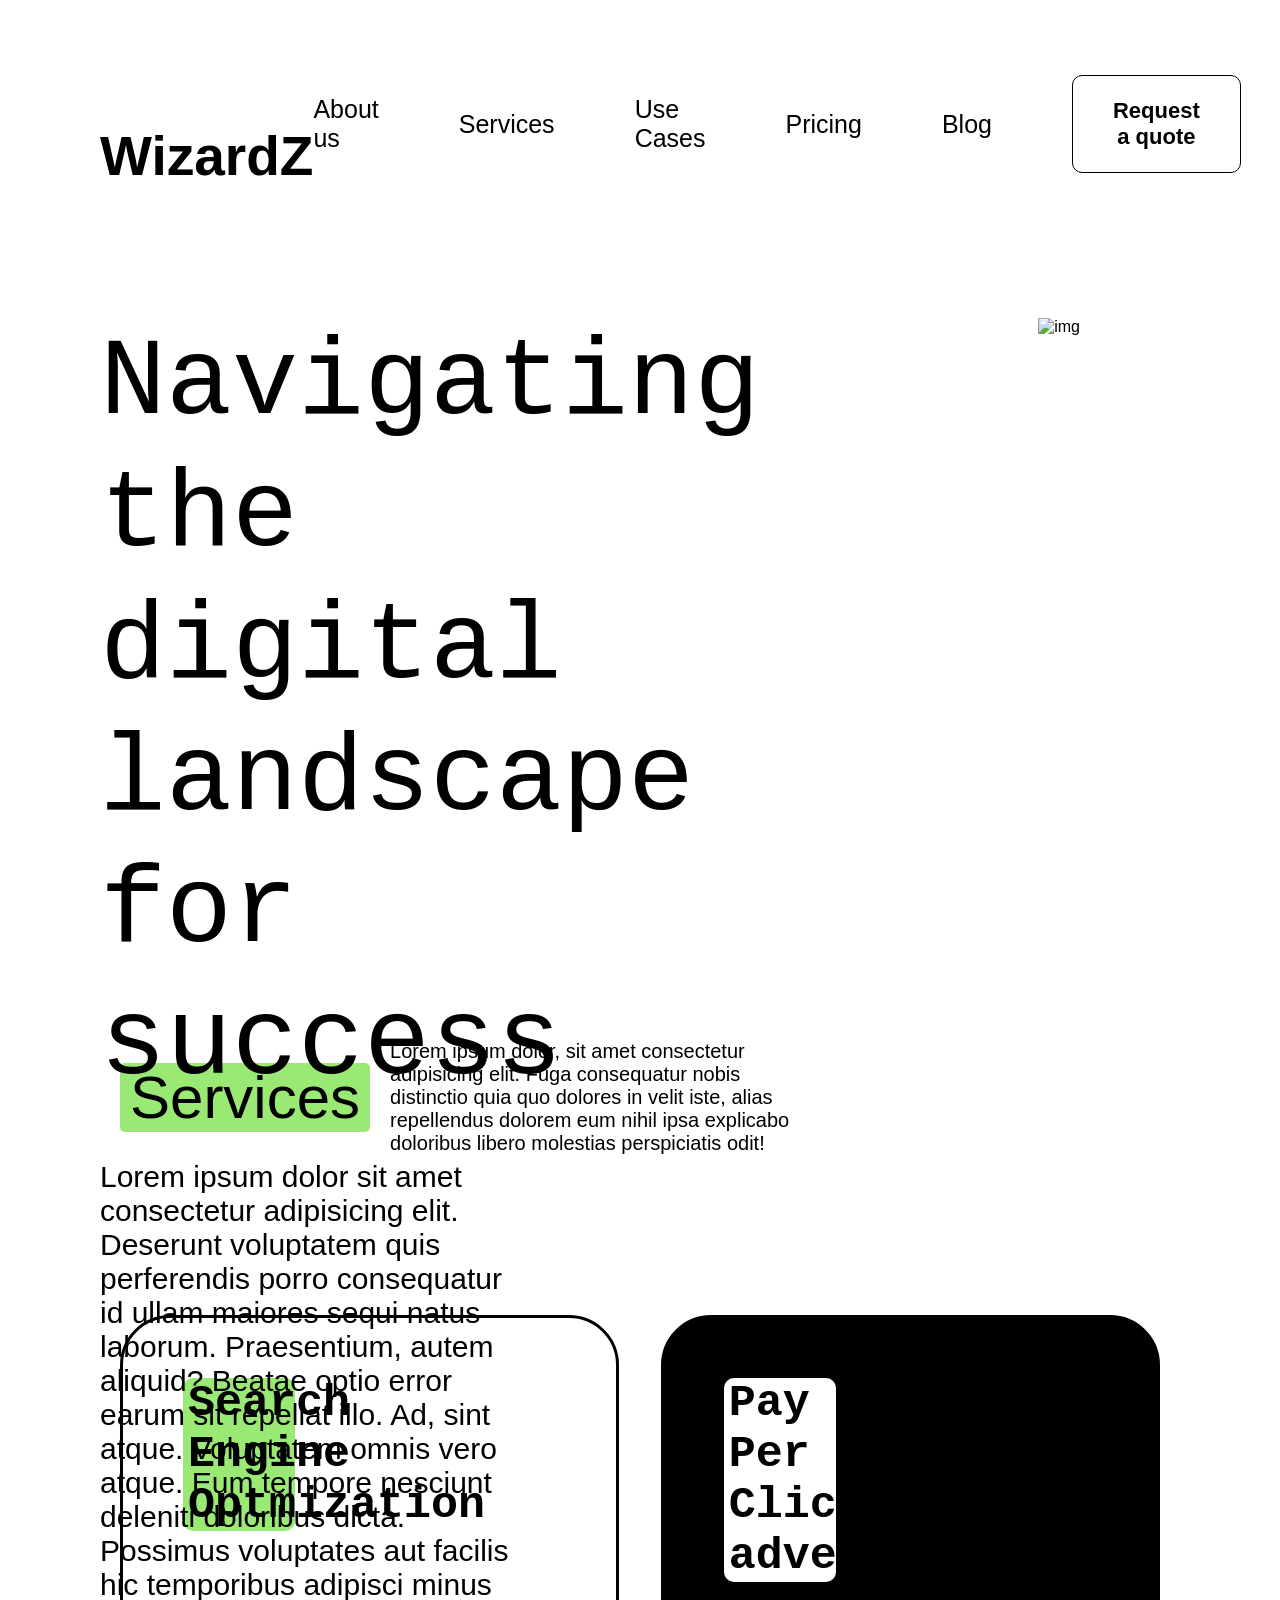
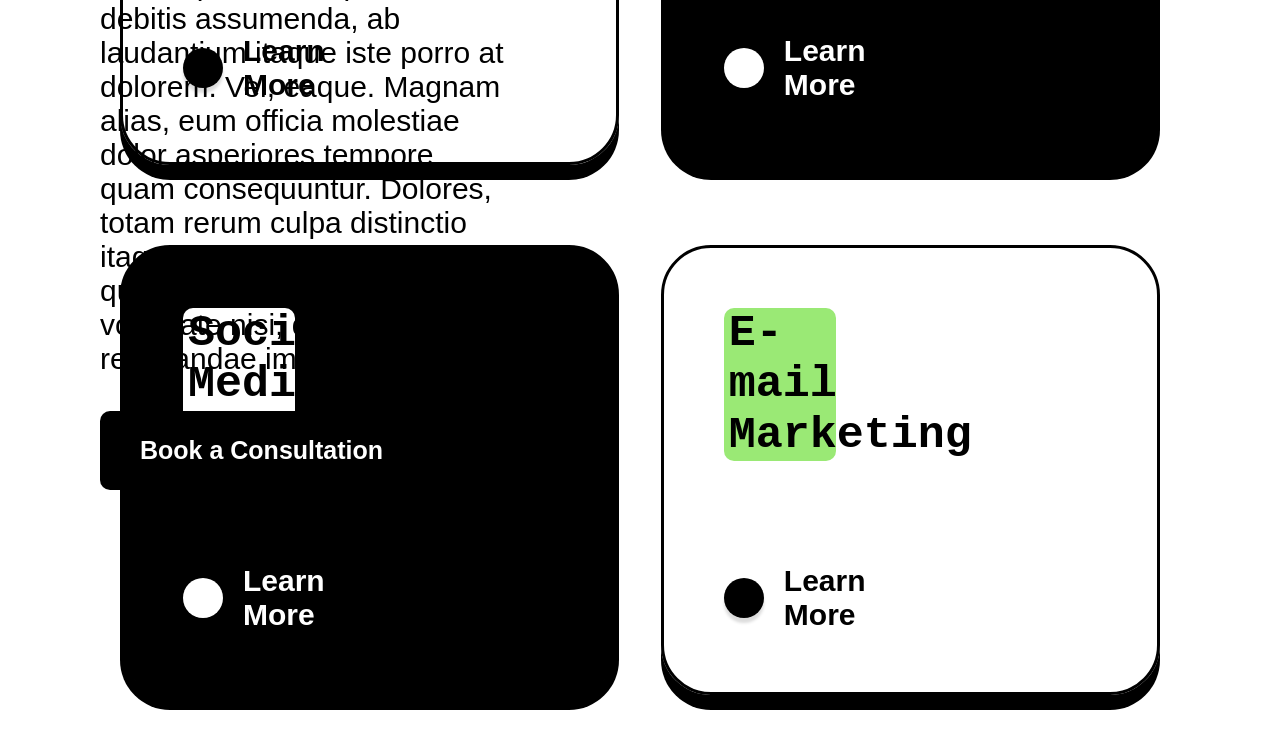
==== webpage/index.html @ bebcc86c "Basic webpage using gsap" ====
<!doctype html>
<html lang="en">
  <head>
    <meta charset="UTF-8" />
    <meta name="viewport" content="width=device-width, initial-scale=1.0" />
    <title>Document</title>
    <link
      href="https://cdn.jsdelivr.net/npm/remixicon@4.9.0/fonts/remixicon.css"
      rel="stylesheet"
    />
    <link rel="stylesheet" href="style.css" />
  </head>
  <body>
    <section class="section1">
      <nav>
        <h1 id="logo"><i class="ri-shining-2-fill"></i> WizardZ</h1>
        <div class="part2">
          <h4 class="About">About us</h4>
          <h4 class="Menu">Services</h4>
          <h4 class="Contact">Use Cases</h4>
          <h4 class="Signup">Pricing</h4>
          <h4 class="Signup">Blog</h4>
          <button class="btn">Request a quote</button>
        </div>
      </nav>

      <!-- center -->
      <div class="center">
        <div class="center-part1">
          <h1>Navigating the digital landscape for success</h1>
          <p>
            Lorem ipsum dolor sit amet consectetur adipisicing elit. Deserunt
            voluptatem quis perferendis porro consequatur id ullam maiores sequi
            natus laborum. Praesentium, autem aliquid? Beatae optio error earum
            sit repellat illo. Ad, sint atque. Voluptatem omnis vero atque. Eum
            tempore nesciunt deleniti doloribus dicta. Possimus voluptates aut
            facilis hic temporibus adipisci minus debitis assumenda, ab
            laudantium itaque iste porro at dolorem. Vel, eaque. Magnam alias,
            eum officia molestiae dolor asperiores tempore quam consequuntur.
            Dolores, totam rerum culpa distinctio itaque reiciendis assumenda
            quia eum, quis praesentium ab voluptate nisi, dolorum recusandae
            impedit.
          </p>
          <button>Book a Consultation</button>
        </div>
        <div class="center-part2">
          <img
            src="https://positivus-ranjithk.netlify.app/assets/svg/hero-Illustration.svg"
            alt="img"
          />
        </div>
      </div>
      <div class="sectionbottom">
        <img
          src="https://positivus-ranjithk.netlify.app/assets/companys/amazon-logo.svg"
          alt=""
        />
        <img
          src="https://positivus-ranjithk.netlify.app/assets//companys/dribble-logo.svg"
          alt=""
        />
        <img
          src="https://positivus-ranjithk.netlify.app/assets/companys/hubspot-logo.svg"
          alt=""
        />
        <img
          src="https://positivus-ranjithk.netlify.app/assets//companys/netflix-logo.svg"
          alt=""
        />
        <img
          src="https://positivus-ranjithk.netlify.app/assets/companys/notion-logo.svg"
          alt=""
        />
        <img
          src="https://positivus-ranjithk.netlify.app/assets/companys/zoom-logo.svg"
          alt=""
        />
      </div>
    </section>

    <section class="section2">
      <div class="services">
        <h3>Services</h3>
        <p>
          Lorem ipsum dolor, sit amet consectetur adipisicing elit. Fuga
          consequatur nobis distinctio quia quo dolores in velit iste, alias
          repellendus dolorem eum nihil ipsa explicabo doloribus libero
          molestias perspiciatis odit!
        </p>
      </div>

      <div class="container">
        <div class="elem line1">
          <div class="elem-part1">
            <h2>Search Engine Optmization</h2>
            <h4><i class="ri-arrow-right-up-line"></i>Learn More</h4>
          </div>
          <div class="elem-part2">
            <img
              src="https://www.denteex.com/_next/image?url=%2Fimages%2Fs_1.png&w=3840&q=75"
              alt=""
            />
          </div>
        </div>
        <div class="elem black line1">
          <div class="elem-part1">
            <h2 style="color: black; background-color: white">
              Pay Per Click advertisment
            </h2>
            <h4>
              <i
                class="ri-arrow-right-up-line"
                style="background-color: white; color: black"
              ></i
              >Learn More
            </h4>
          </div>
          <div class="elem-part2">
            <img
              src="https://www.denteex.com/_next/image?url=%2Fimages%2Fs_1.png&w=3840&q=75"
              alt=""
            />
          </div>
        </div>
        <div class="elem black line2">
          <div class="elem-part1">
            <h2 style="color: black; background-color: white">
              Social Media Marketing
            </h2>
            <h4>
              <i
                class="ri-arrow-right-up-line"
                style="background-color: white; color: black"
              ></i
              >Learn More
            </h4>
          </div>
          <div class="elem-part2">
            <img
              src="https://www.denteex.com/_next/image?url=%2Fimages%2Fs_1.png&w=3840&q=75"
              alt=""
            />
          </div>
        </div>
        <div class="elem line2">
          <div class="elem-part1">
            <h2>E-mail Marketing</h2>
            <h4><i class="ri-arrow-right-up-line"></i>Learn More</h4>
          </div>
          <div class="elem-part2">
            <img
              src="https://www.denteex.com/_next/image?url=%2Fimages%2Fs_1.png&w=3840&q=75"
              alt=""
            />
          </div>
        </div>
      </div>
    </section>
    <script
      src="https://cdnjs.cloudflare.com/ajax/libs/gsap/3.13.0/gsap.min.js"
      integrity="sha512-NcZdtrT77bJr4STcmsGAESr06BYGE8woZdSdEgqnpyqac7sugNO+Tr4bGwGF3MsnEkGKhU2KL2xh6Ec+BqsaHA=="
      crossorigin="anonymous"
      referrerpolicy="no-referrer"
    ></script>
    <script src="https://cdnjs.cloudflare.com/ajax/libs/gsap/3.13.0/ScrollTrigger.min.js"></script>
    <script src="script.js"></script>
  </body>
</html>
---- webpage/style.css ----
/* basic css boiler plate */
* {
    box-sizing: border-box;
    margin: 0;
    padding: 0;
    font-family: Arial, sans-serif;
    /* background-color: #c69191; */
}
html,
body {
    height: 100%;
    width: 100%;
}
body{
    overflow-x: hidden;
}
.section1{
    height: 100%;
    width: 100%;
    position: relative

}
nav { 
    display : flex; 
    align-items: center;
    justify-content: space-between;
    padding : 60px 100px;
}
nav h1 i { 
    rotate: 45deg;
    display : inline-block
}
.part2{
    display: flex;
    gap : 80px;
    justify-content: center;
    align-items: center;
}

nav h1 { 
    font-size: 55px;
}
nav h4 { 
    font-size: 25px;
    font-weight: 500;
}
nav button{
    padding: 22px 40px;
    font-size: 22px;
    background: transparent;
    border-radius: 10px;
    border: 1px solid black;
    font-weight: 600    ;
}

.center { 
    /* background-color: red; */
    padding: 70px 100px;
    height: 80%;
    width: 100%;
    display: flex;
}
.center-part1{
    height: 100%;
    width: 40%;
}

.center-part1 h1{
    line-height: 1.2;
    font-size: 110px;
    font-family: monospace;
    font-weight: 500;
}
.center-part1 p{
    font-size: 30px;
    width: 95%;
    margin-top: 50px;
    margin-bottom: 35px;
}
.center-part1 button{
    color: white;
    background-color: black;
    padding: 25px 40px;
    border-radius: 10px;
    font-size: 25px;
    font-weight: 600;
    border: none;
    
}

.center-part2{
    height: 100%;
    width: 60%;
    position: relative
}

.center-part2 img{
    height: 100%;
    position: absolute;
    right: 100px;
}

.sectionbottom{
    display : flex;
    align-items: center;
    justify-content: space-between;
    margin-top: 30px;
    padding: 30px 120px
}
.sectionbottom img{ 
    height : 80px  
}
.section2{
    margin-top: 100px;
}
.section2 .services{
    padding : 40px 120px;
    display: flex;
    align-items: center;
    justify-content: flex-start;
    gap : 20px
}
.services h3 {
    font-weight: 500;
    background-color: #9AE975;
    padding : 0px 10px;
    border-radius: 5px;
    font-size: 60px;
}
.services p{
    width : 40%;
    font-size: 20px;
    font-weight: 500;
}

.container {
    height: 86%;
    width:100%;
    padding : 40px 120px;   
    display :flex;
    justify-content: space-between;   ;
    flex-wrap: wrap;


    }
.elem{
    flex-shrink: 0;
    height : 450px;
    width:48%;
    border-radius: 50px;
    border: 3px solid black;
    margin-top: 80px;
    box-shadow: 0px 15px 0px rgb(0, 0, 0);
    padding: 60px;
    display :flex
}

.elem-part1{
        height: 100%;
        width:50%;
        display: flex;
        align-items: flex-start;
        justify-content: space-between;
        flex-direction: column;
}

.elem-part2{
    height: 100%;
    width:50%;
}
.elem-part2 img{
    height: 100%;
}
.elem-part1 h2 {
    font-size: 45px;
    font-weight: 700;
    font-family: monospace;
    width : 60%;
    padding: 0 5px;
    border-radius: 10px;
    background-color: #9AE975;

}

.elem-part1 h4{
    display: flex;
    align-items: center;
    font-size: 30px;
    font-weight: 900;
    gap: 20px;
}
.elem-part1 h4 i{
    padding : 20px;
    background-color: black;
    color : white;
    border-radius: 50%;
    box-shadow: 0px 5px 3px rgba(0, 0, 0, 0.137);
}

.black{
    background-color: black;
    color : white
}
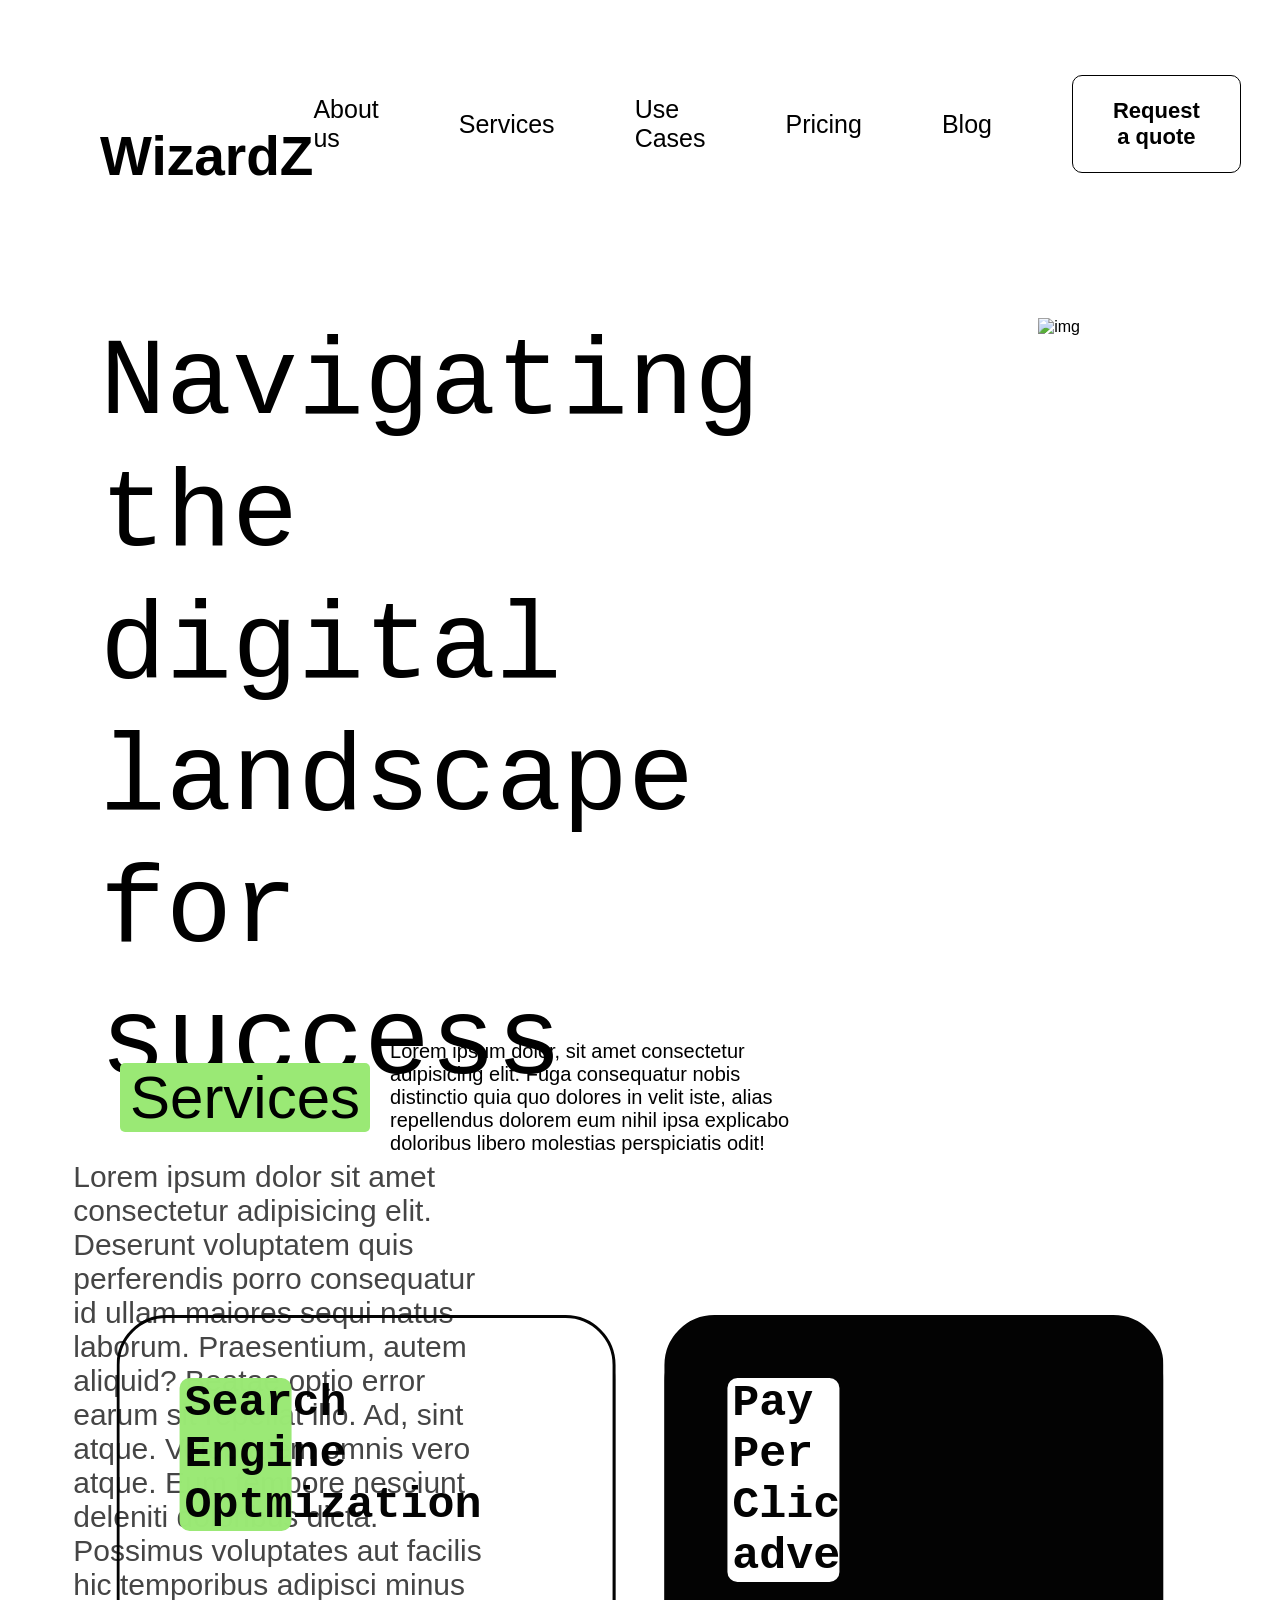
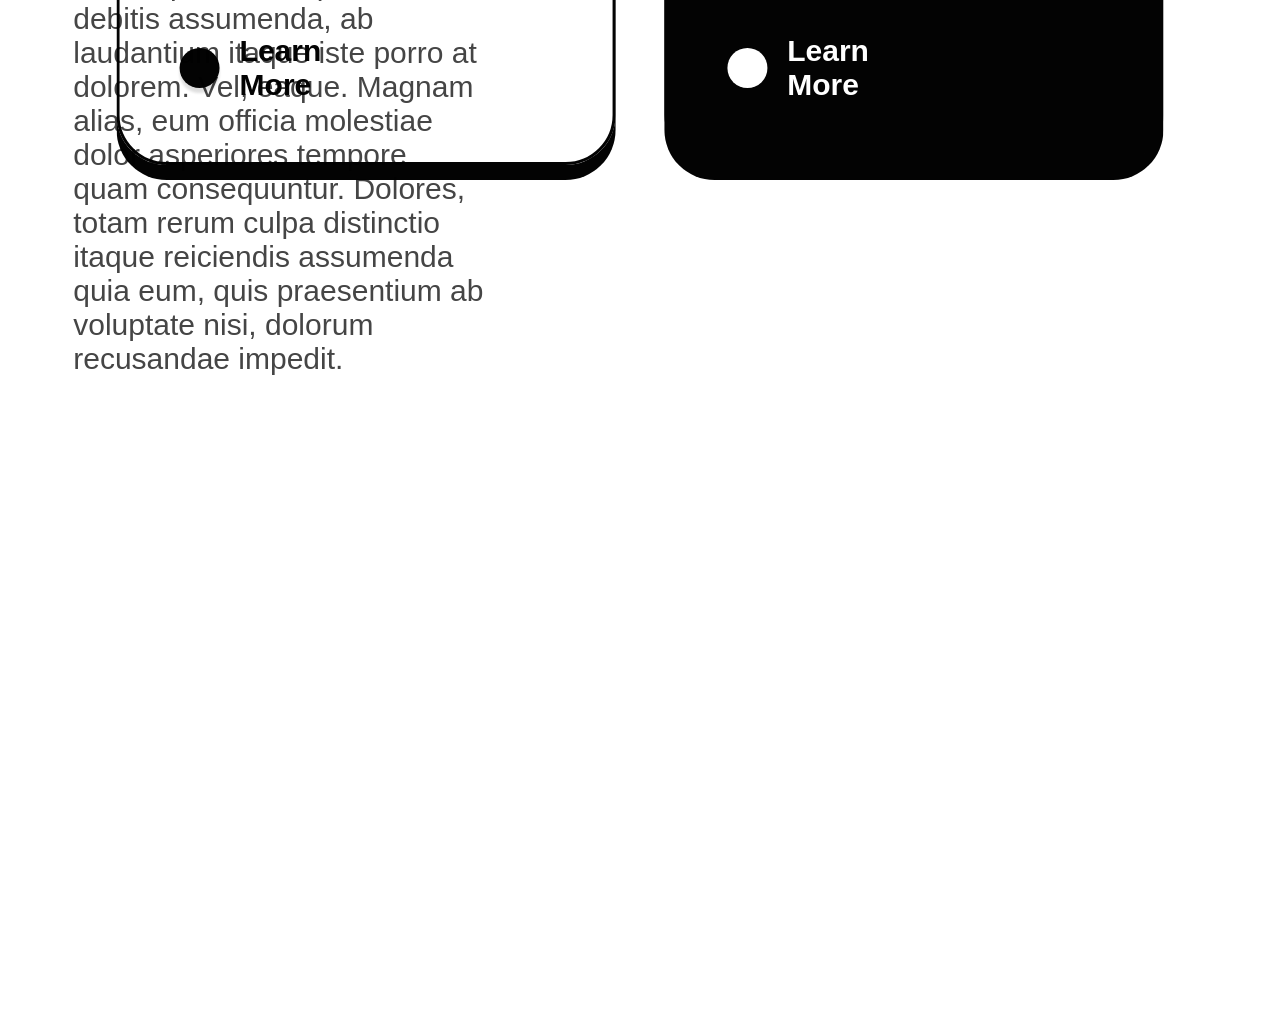
==== commit a59f1ee6: "Webpage Completed using gsap animation" ====
--- a/webpage/index.html
+++ b/webpage/index.html
@@ -90,7 +90,7 @@
       </div>
 
       <div class="container">
-        <div class="elem line1">
+        <div class="elem line1 left">
           <div class="elem-part1">
             <h2>Search Engine Optmization</h2>
             <h4><i class="ri-arrow-right-up-line"></i>Learn More</h4>
@@ -102,7 +102,7 @@
             />
           </div>
         </div>
-        <div class="elem black line1">
+        <div class="elem black line1 right">
           <div class="elem-part1">
             <h2 style="color: black; background-color: white">
               Pay Per Click advertisment
@@ -122,7 +122,7 @@
             />
           </div>
         </div>
-        <div class="elem black line2">
+        <div class="elem black line2 left">
           <div class="elem-part1">
             <h2 style="color: black; background-color: white">
               Social Media Marketing
@@ -142,7 +142,7 @@
             />
           </div>
         </div>
-        <div class="elem line2">
+        <div class="elem line2 right">
           <div class="elem-part1">
             <h2>E-mail Marketing</h2>
             <h4><i class="ri-arrow-right-up-line"></i>Learn More</h4>
@@ -156,6 +156,9 @@
         </div>
       </div>
     </section>
+    <section class="section3">
+      <br /><br /><br /><br /><br /><br /><br /><br /><br /><br /><br /><br /><br /><br /><br /><br />
+      </section>
     <script
       src="https://cdnjs.cloudflare.com/ajax/libs/gsap/3.13.0/gsap.min.js"
       integrity="sha512-NcZdtrT77bJr4STcmsGAESr06BYGE8woZdSdEgqnpyqac7sugNO+Tr4bGwGF3MsnEkGKhU2KL2xh6Ec+BqsaHA=="
